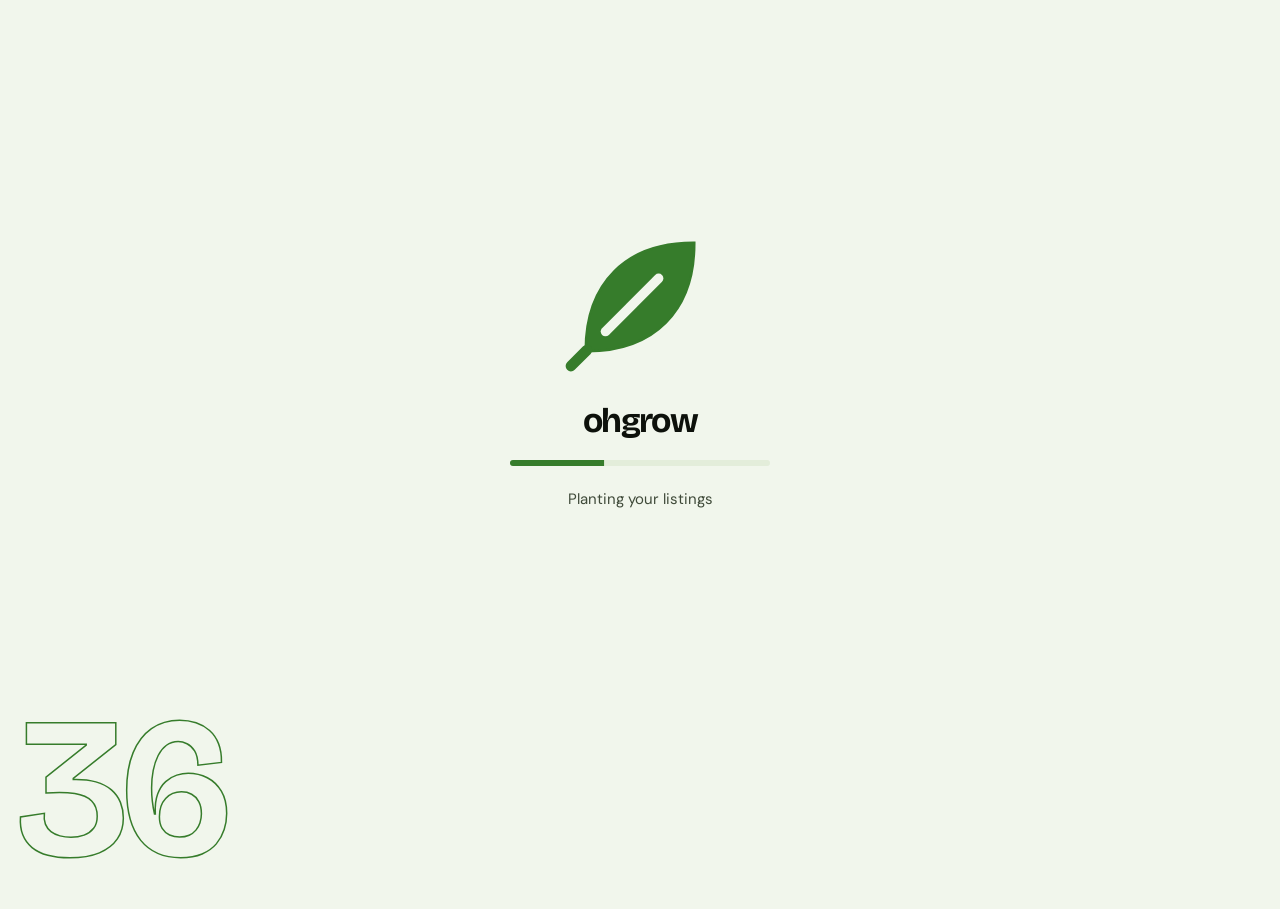
==== index.html @ b1cdbdea "Mobile: solid header runs to both screen edges; bottom dock is dark over light screens and greenish " ====
<!DOCTYPE html>
<html lang="en">
<head>
  <meta charset="UTF-8">
  <meta name="viewport" content="width=device-width, initial-scale=1, viewport-fit=cover">
  <title>Ohgrow</title>
  <link rel="preconnect" href="https://fonts.googleapis.com">
  <link rel="preconnect" href="https://fonts.gstatic.com" crossorigin>
  <link rel="stylesheet" href="https://fonts.googleapis.com/css2?family=Bricolage+Grotesque:opsz,wght@12..96,400..800&family=DM+Sans:wght@400;500;700&display=swap">
  <link rel="stylesheet" href="css/base.css?v=64">
  <link rel="stylesheet" href="css/components.css?v=64">
  <link rel="stylesheet" href="css/loading.css?v=64">
</head>
<body>
  <main class="page" aria-label="Loading Ohgrow">
    <div class="load-center">
      <div class="logo-anim" id="loaderLogo" role="img" aria-label="Ohgrow leaf logo">
        <div class="la-wrap">
          <svg class="la-outline" viewBox="0 0 64 64"><path pathLength="1" d="M12 52C12 27 27 12 52 12C52 37 37 52 12 52Z"/><path pathLength="1" d="M12 52 6 58"/></svg>
          <div class="la-fill"><svg viewBox="0 0 64 64"><use href="assets/icons/sprite.svg?v=64#leaf"/></svg></div>
        </div>
      </div>
      <div class="word">ohgrow</div>
      <div class="bar"><i id="barFill"></i></div>
      <p class="load-msg" id="loadMsg" aria-live="polite">Preparing the soil</p>
    </div>
    <div class="load-pct" id="pct" aria-hidden="true">0</div>
  </main>

  <script src="js/main.js?v=64"></script>
  <script src="js/loading.js?v=64"></script>

</body>
</html>
---- css/base.css ----
:root{
  color-scheme: light;
  --bg:#F1F6EC;
  --surface:#FFFFFF;
  --soft:#E3EDDA;
  --line:#D0DEC6;
  --ink:#0D110B;
  --ink2:#3F4A39;
  --green:#367C2B;
  --green-d:#285F20;
  --leaf:#6BAF3F;
  --sun:#E6B422;
  --font-display:'Bricolage Grotesque','Helvetica Neue',Arial,sans-serif;
  --font-body:'DM Sans',system-ui,-apple-system,'Segoe UI',sans-serif;
  --ease:cubic-bezier(.2,.8,.2,1);
}
*{box-sizing:border-box}
html{scroll-behavior:smooth}
body{
  margin:0;background:var(--bg);color:var(--ink);font:400 16px/1.55 var(--font-body);
  padding-left:max(16px,env(safe-area-inset-left,0px));
  padding-right:max(16px,env(safe-area-inset-right,0px));
  -webkit-font-smoothing:antialiased;
  animation:pageIn .5s ease;
}
body.leaving{opacity:0;transition:opacity .45s ease}
body.lock{overflow:hidden}
@keyframes pageIn{from{opacity:0}}
h1,h2,h3,p{margin:0}
a{color:inherit;text-decoration:none}
button{font:inherit;color:inherit;background:none;border:0;padding:0;cursor:pointer}
:focus-visible{outline:3px solid var(--green);outline-offset:3px;border-radius:8px}
svg.i{width:20px;height:20px;fill:none;stroke:currentColor;stroke-width:1.8;stroke-linecap:round;stroke-linejoin:round;flex:none}

.outline{color:transparent;-webkit-text-stroke:1.5px var(--green)}
@supports not (-webkit-text-stroke:1px #000){.outline{color:var(--green)}}

@media (prefers-reduced-motion:reduce){
  *,*::before,*::after{animation-duration:.01ms!important;animation-delay:0s!important;animation-iteration-count:1!important;transition-duration:.01ms!important;transition-delay:0s!important}
  html{scroll-behavior:auto}
}

/* custom scrollbars: one system for the whole site, themed with variables.
   page = 12px bar on the page colour; panels and dialogs = slim 10px bar with no track.
   dark surfaces (auth dialog, product view) switch the thumb to mint. No horizontal bars anywhere. */
:root{--sb-w:12px;--sb-track:var(--bg);--sb-thumb:var(--green);--sb-thumb-h:var(--green-d)}
.au-in,.pd-scroll,.rf-in,.dd-menu,.c-list,.rail nav,.panel{--sb-w:10px;--sb-track:transparent}
.au-in,.pd-scroll{--sb-thumb:#8EDB78;--sb-thumb-h:#fff}
::-webkit-scrollbar{width:var(--sb-w);height:var(--sb-w)}
::-webkit-scrollbar:horizontal{display:none;height:0}
::-webkit-scrollbar-track{background:var(--sb-track)}
::-webkit-scrollbar-thumb{min-height:48px;border:3px solid transparent;border-radius:999px;background:var(--sb-thumb);background-clip:padding-box}
::-webkit-scrollbar-thumb:hover{background:var(--sb-thumb-h);background-clip:padding-box}
::-webkit-scrollbar-corner{background:transparent}
.au-in::-webkit-scrollbar-track{margin-block:22px}
@supports (-moz-appearance:none){*{scrollbar-width:thin;scrollbar-color:var(--sb-thumb) var(--sb-track)}}
---- css/components.css ----
/* logo */
.tile{display:grid;place-items:center;width:42px;height:42px;border-radius:13px;background:var(--green);color:#fff;--rib:var(--green);flex:none}
.tile svg{width:26px;height:26px}
.brand{display:flex;align-items:center;gap:10px}
.word{font:700 26px/1 var(--font-display);letter-spacing:-.045em}

/* animated logo: outline draws, then fill rises, then it sways */
.logo-anim{--s:140px;--stroke:var(--green);--fillc:var(--green);--rib:var(--bg);position:relative;width:var(--s);aspect-ratio:1;display:block}
.logo-anim .la-wrap{position:absolute;inset:0;transform-origin:18% 88%}
.logo-anim svg{position:absolute;inset:0;width:100%;height:100%;overflow:visible}
.la-outline path{fill:none;stroke:var(--stroke);stroke-width:1.8;stroke-linecap:round;stroke-dasharray:1;stroke-dashoffset:1}
.la-fill{position:absolute;inset:0;clip-path:inset(100% 0 0 0);color:var(--fillc)}
.logo-anim.play .la-outline path{animation:draw 1.1s var(--ease) .1s forwards}
.logo-anim.play .la-fill{animation:rise 1.2s var(--ease) 1s forwards}
.logo-anim.play .la-wrap{animation:sway 6s ease-in-out 2.4s infinite}
@keyframes draw{to{stroke-dashoffset:0}}
@keyframes rise{to{clip-path:inset(0)}}
@keyframes sway{0%,100%{transform:rotate(-2.5deg)}50%{transform:rotate(3deg)}}

/* buttons: green rises from the bottom on hover, like soil */
.btn{position:relative;isolation:isolate;overflow:hidden;display:inline-flex;align-items:center;gap:14px;height:52px;padding:6px 6px 6px 24px;border-radius:999px;font-weight:700;white-space:nowrap;transition:color .35s}
.btn::before{content:"";position:absolute;z-index:-1;left:-10%;top:0;width:120%;height:100%;border-radius:50% 50% 0 0/55% 55% 0 0;background:var(--green);transform:translateY(105%);transition:transform .55s var(--ease),border-radius .55s var(--ease)}
.btn:hover::before,.btn:focus-visible::before{transform:translateY(0);border-radius:0}
.btn .ico{display:grid;place-items:center;width:40px;height:40px;border-radius:50%;background:#fff;color:var(--ink);transition:transform .45s var(--ease)}
.btn .ico svg{transition:transform .45s var(--ease)}
.btn:hover .ico{transform:scale(1.08)}
.btn:hover .ico svg{transform:translateX(3px)}
.btn-dark{background:var(--ink);color:#fff}
.btn-ghost{box-shadow:inset 0 0 0 1.5px var(--ink);padding-right:24px}
.btn-ghost:hover{color:#fff;box-shadow:inset 0 0 0 1.5px var(--green)}

.circle{display:grid;place-items:center;width:48px;height:48px;border-radius:50%;background:var(--surface);box-shadow:inset 0 0 0 1.5px var(--line);transition:background .3s,color .3s,transform .4s var(--ease)}
.circle:hover{background:var(--green);color:#fff;transform:rotate(-8deg) scale(1.06)}
.circle:disabled{opacity:.4;pointer-events:none}
/* sell button: after sign in it reads "Add products" and its plus turns into the arrow on hover */
.sell-cta .ico{position:relative}
.sell-cta .ico svg{grid-area:1/1;transition:transform .45s var(--ease),opacity .35s var(--ease)}
.sell-cta .i-plus{display:none}
.sell-cta[data-in] .i-plus{display:block}
.sell-cta[data-in] .i-arr{opacity:0;transform:translateX(-6px) rotate(-45deg) scale(.6)}
.sell-cta[data-in]:hover .ico svg.i-arr,.sell-cta[data-in]:focus-visible .ico svg.i-arr{opacity:1;transform:translateX(3px)}
.sell-cta[data-in]:hover .ico svg.i-plus,.sell-cta[data-in]:focus-visible .ico svg.i-plus{opacity:0;transform:rotate(90deg) scale(.6)}
---- css/loading.css ----
.page{min-height:100svh;display:grid;grid-template-rows:1fr auto;
  padding-block:calc(env(safe-area-inset-top,0px) + 20px) calc(env(safe-area-inset-bottom,0px) + 20px)}
.load-center{display:grid;place-content:center;justify-items:center;gap:22px;text-align:center}
.load-center .logo-anim{--s:clamp(120px,22vw,170px)}
.load-center .word{font-size:34px}
.bar{width:min(260px,70vw);height:6px;border-radius:9px;background:var(--soft);overflow:hidden}
.bar i{display:block;height:100%;width:100%;background:var(--green);transform:scaleX(0);transform-origin:left}
.load-msg{color:var(--ink2);font-size:15px;min-height:24px}
.load-pct{font:600 clamp(80px,16vw,200px)/.85 var(--font-display);letter-spacing:-.05em;font-variant-numeric:tabular-nums;color:transparent;-webkit-text-stroke:1.5px var(--green);padding-bottom:6px}
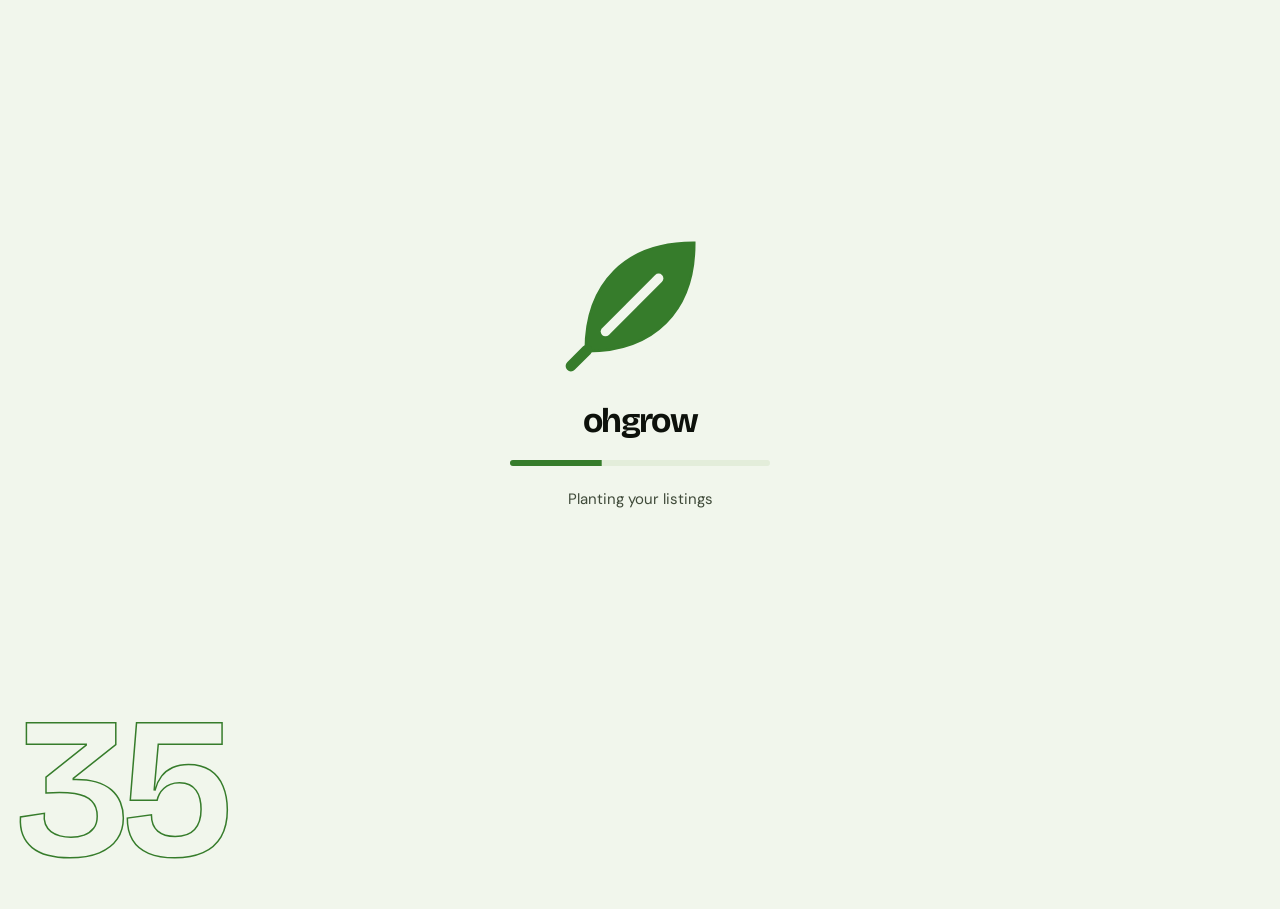
==== commit e6e94d41: "Home: Services section after the guide, with a For farmers / For buyers switch and four service card" ====
--- a/index.html
+++ b/index.html
@@ -7,9 +7,9 @@
   <link rel="preconnect" href="https://fonts.googleapis.com">
   <link rel="preconnect" href="https://fonts.gstatic.com" crossorigin>
   <link rel="stylesheet" href="https://fonts.googleapis.com/css2?family=Bricolage+Grotesque:opsz,wght@12..96,400..800&family=DM+Sans:wght@400;500;700&display=swap">
-  <link rel="stylesheet" href="css/base.css?v=64">
-  <link rel="stylesheet" href="css/components.css?v=64">
-  <link rel="stylesheet" href="css/loading.css?v=64">
+  <link rel="stylesheet" href="css/base.css?v=65">
+  <link rel="stylesheet" href="css/components.css?v=65">
+  <link rel="stylesheet" href="css/loading.css?v=65">
 </head>
 <body>
   <main class="page" aria-label="Loading Ohgrow">
@@ -17,7 +17,7 @@
       <div class="logo-anim" id="loaderLogo" role="img" aria-label="Ohgrow leaf logo">
         <div class="la-wrap">
           <svg class="la-outline" viewBox="0 0 64 64"><path pathLength="1" d="M12 52C12 27 27 12 52 12C52 37 37 52 12 52Z"/><path pathLength="1" d="M12 52 6 58"/></svg>
-          <div class="la-fill"><svg viewBox="0 0 64 64"><use href="assets/icons/sprite.svg?v=64#leaf"/></svg></div>
+          <div class="la-fill"><svg viewBox="0 0 64 64"><use href="assets/icons/sprite.svg?v=65#leaf"/></svg></div>
         </div>
       </div>
       <div class="word">ohgrow</div>
@@ -27,8 +27,8 @@
     <div class="load-pct" id="pct" aria-hidden="true">0</div>
   </main>
 
-  <script src="js/main.js?v=64"></script>
-  <script src="js/loading.js?v=64"></script>
+  <script src="js/main.js?v=65"></script>
+  <script src="js/loading.js?v=65"></script>
 
 </body>
 </html>
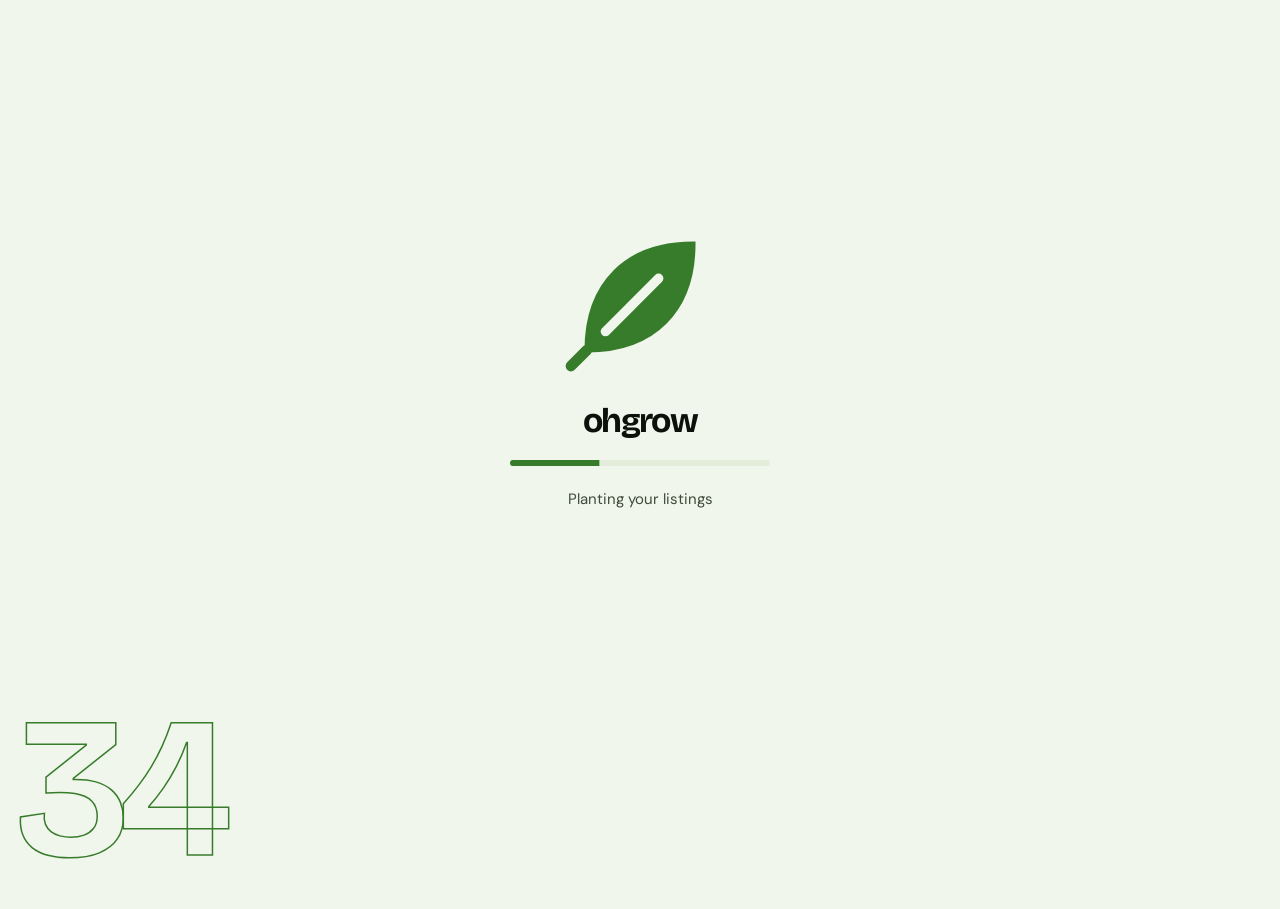
==== commit 65816600: "Every select on the site is now the shared custom dropdown (sell form category, unit and state; mark" ====
--- a/index.html
+++ b/index.html
@@ -7,9 +7,9 @@
   <link rel="preconnect" href="https://fonts.googleapis.com">
   <link rel="preconnect" href="https://fonts.gstatic.com" crossorigin>
   <link rel="stylesheet" href="https://fonts.googleapis.com/css2?family=Bricolage+Grotesque:opsz,wght@12..96,400..800&family=DM+Sans:wght@400;500;700&display=swap">
-  <link rel="stylesheet" href="css/base.css?v=65">
-  <link rel="stylesheet" href="css/components.css?v=65">
-  <link rel="stylesheet" href="css/loading.css?v=65">
+  <link rel="stylesheet" href="css/base.css?v=66">
+  <link rel="stylesheet" href="css/components.css?v=66">
+  <link rel="stylesheet" href="css/loading.css?v=66">
 </head>
 <body>
   <main class="page" aria-label="Loading Ohgrow">
@@ -17,7 +17,7 @@
       <div class="logo-anim" id="loaderLogo" role="img" aria-label="Ohgrow leaf logo">
         <div class="la-wrap">
           <svg class="la-outline" viewBox="0 0 64 64"><path pathLength="1" d="M12 52C12 27 27 12 52 12C52 37 37 52 12 52Z"/><path pathLength="1" d="M12 52 6 58"/></svg>
-          <div class="la-fill"><svg viewBox="0 0 64 64"><use href="assets/icons/sprite.svg?v=65#leaf"/></svg></div>
+          <div class="la-fill"><svg viewBox="0 0 64 64"><use href="assets/icons/sprite.svg?v=66#leaf"/></svg></div>
         </div>
       </div>
       <div class="word">ohgrow</div>
@@ -27,8 +27,8 @@
     <div class="load-pct" id="pct" aria-hidden="true">0</div>
   </main>
 
-  <script src="js/main.js?v=65"></script>
-  <script src="js/loading.js?v=65"></script>
+  <script src="js/main.js?v=66"></script>
+  <script src="js/loading.js?v=66"></script>
 
 </body>
 </html>
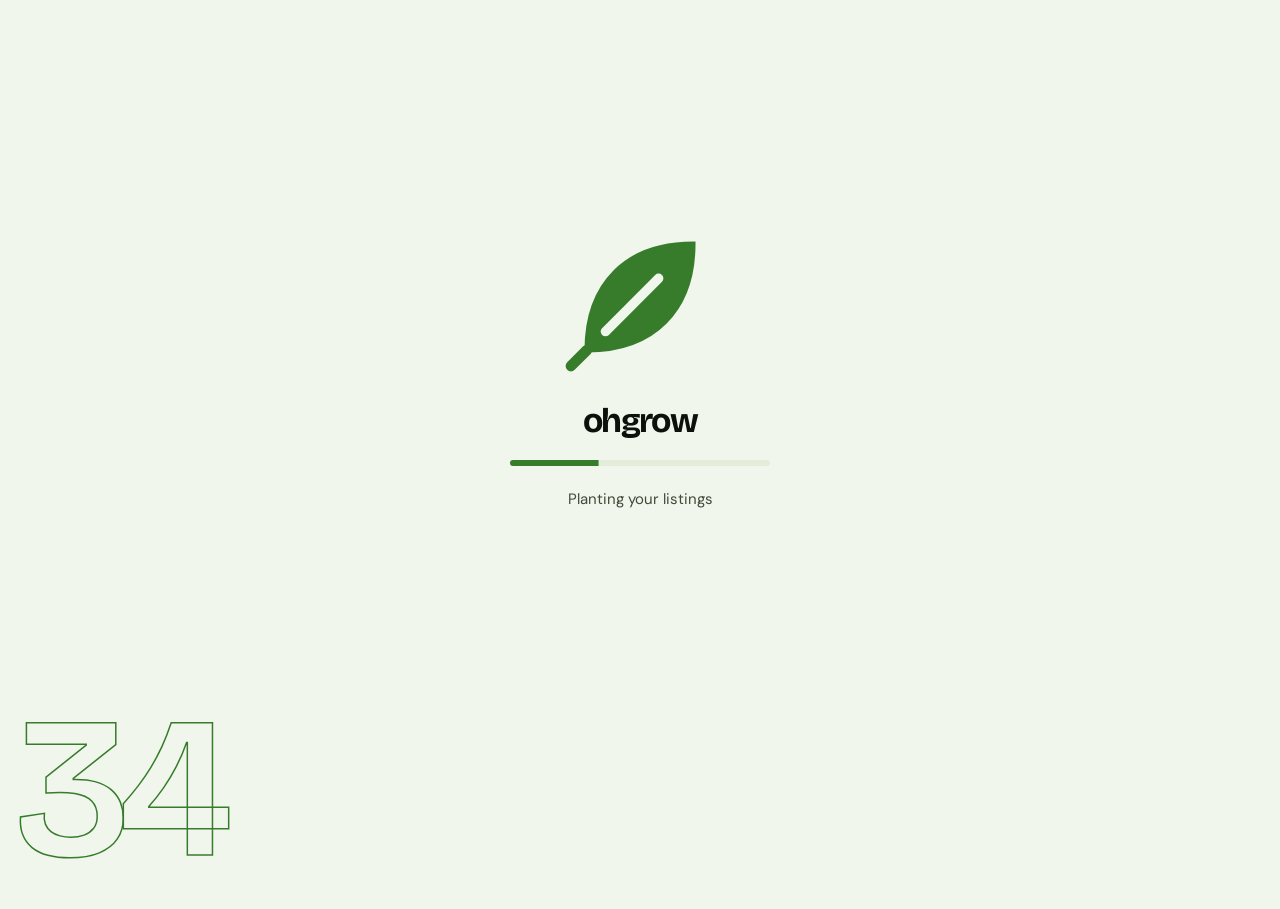
==== commit 86ec2061: "Side nav Services button scrolls to the Services section and lights up while you are in it; works fr" ====
--- a/index.html
+++ b/index.html
@@ -7,9 +7,9 @@
   <link rel="preconnect" href="https://fonts.googleapis.com">
   <link rel="preconnect" href="https://fonts.gstatic.com" crossorigin>
   <link rel="stylesheet" href="https://fonts.googleapis.com/css2?family=Bricolage+Grotesque:opsz,wght@12..96,400..800&family=DM+Sans:wght@400;500;700&display=swap">
-  <link rel="stylesheet" href="css/base.css?v=66">
-  <link rel="stylesheet" href="css/components.css?v=66">
-  <link rel="stylesheet" href="css/loading.css?v=66">
+  <link rel="stylesheet" href="css/base.css?v=67">
+  <link rel="stylesheet" href="css/components.css?v=67">
+  <link rel="stylesheet" href="css/loading.css?v=67">
 </head>
 <body>
   <main class="page" aria-label="Loading Ohgrow">
@@ -17,7 +17,7 @@
       <div class="logo-anim" id="loaderLogo" role="img" aria-label="Ohgrow leaf logo">
         <div class="la-wrap">
           <svg class="la-outline" viewBox="0 0 64 64"><path pathLength="1" d="M12 52C12 27 27 12 52 12C52 37 37 52 12 52Z"/><path pathLength="1" d="M12 52 6 58"/></svg>
-          <div class="la-fill"><svg viewBox="0 0 64 64"><use href="assets/icons/sprite.svg?v=66#leaf"/></svg></div>
+          <div class="la-fill"><svg viewBox="0 0 64 64"><use href="assets/icons/sprite.svg?v=67#leaf"/></svg></div>
         </div>
       </div>
       <div class="word">ohgrow</div>
@@ -27,8 +27,8 @@
     <div class="load-pct" id="pct" aria-hidden="true">0</div>
   </main>
 
-  <script src="js/main.js?v=66"></script>
-  <script src="js/loading.js?v=66"></script>
+  <script src="js/main.js?v=67"></script>
+  <script src="js/loading.js?v=67"></script>
 
 </body>
 </html>
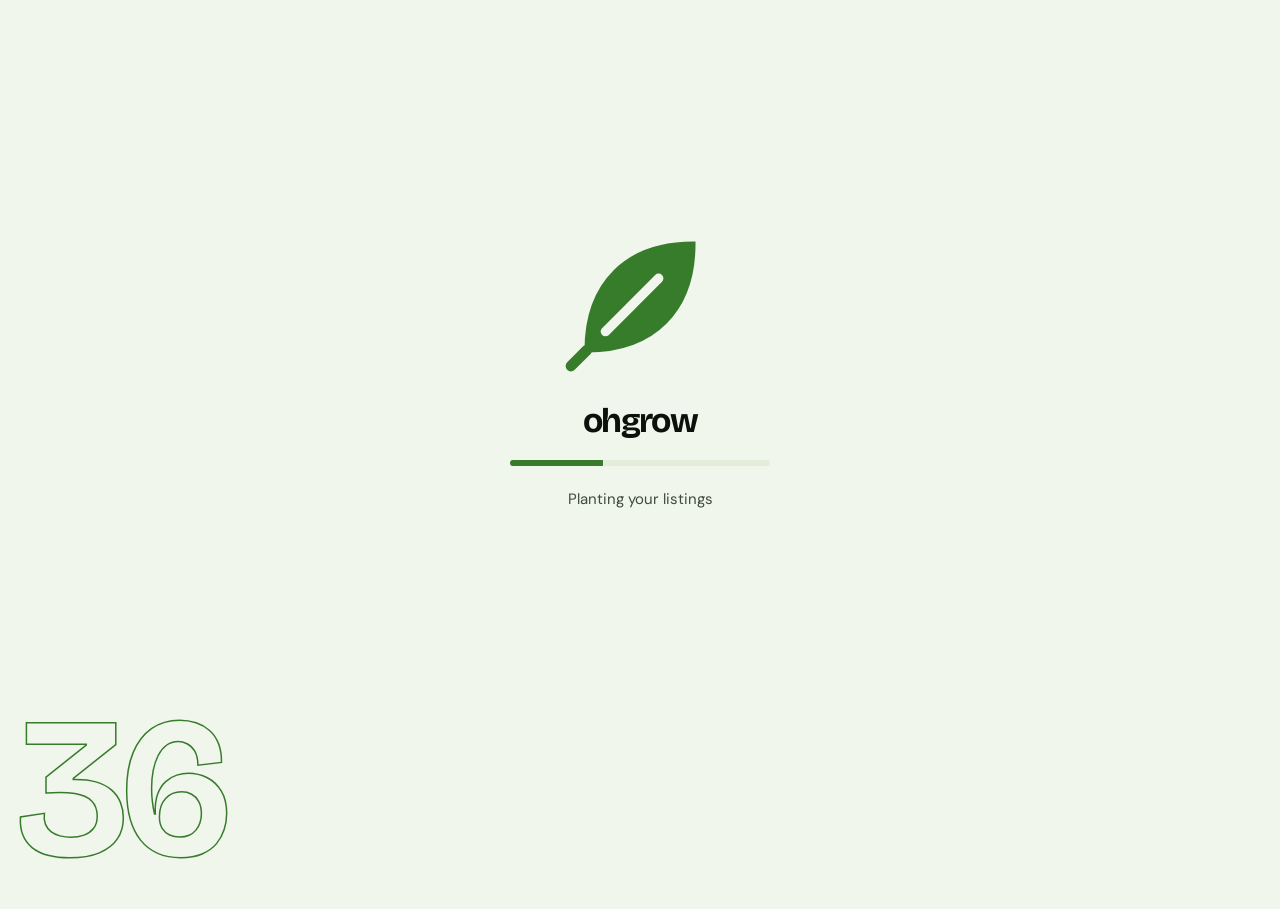
==== commit 90bbbb13: "Mobile menu Services link goes to the Services section; cache bust v68" ====
--- a/index.html
+++ b/index.html
@@ -7,9 +7,9 @@
   <link rel="preconnect" href="https://fonts.googleapis.com">
   <link rel="preconnect" href="https://fonts.gstatic.com" crossorigin>
   <link rel="stylesheet" href="https://fonts.googleapis.com/css2?family=Bricolage+Grotesque:opsz,wght@12..96,400..800&family=DM+Sans:wght@400;500;700&display=swap">
-  <link rel="stylesheet" href="css/base.css?v=67">
-  <link rel="stylesheet" href="css/components.css?v=67">
-  <link rel="stylesheet" href="css/loading.css?v=67">
+  <link rel="stylesheet" href="css/base.css?v=68">
+  <link rel="stylesheet" href="css/components.css?v=68">
+  <link rel="stylesheet" href="css/loading.css?v=68">
 </head>
 <body>
   <main class="page" aria-label="Loading Ohgrow">
@@ -17,7 +17,7 @@
       <div class="logo-anim" id="loaderLogo" role="img" aria-label="Ohgrow leaf logo">
         <div class="la-wrap">
           <svg class="la-outline" viewBox="0 0 64 64"><path pathLength="1" d="M12 52C12 27 27 12 52 12C52 37 37 52 12 52Z"/><path pathLength="1" d="M12 52 6 58"/></svg>
-          <div class="la-fill"><svg viewBox="0 0 64 64"><use href="assets/icons/sprite.svg?v=67#leaf"/></svg></div>
+          <div class="la-fill"><svg viewBox="0 0 64 64"><use href="assets/icons/sprite.svg?v=68#leaf"/></svg></div>
         </div>
       </div>
       <div class="word">ohgrow</div>
@@ -27,8 +27,8 @@
     <div class="load-pct" id="pct" aria-hidden="true">0</div>
   </main>
 
-  <script src="js/main.js?v=67"></script>
-  <script src="js/loading.js?v=67"></script>
+  <script src="js/main.js?v=68"></script>
+  <script src="js/loading.js?v=68"></script>
 
 </body>
 </html>
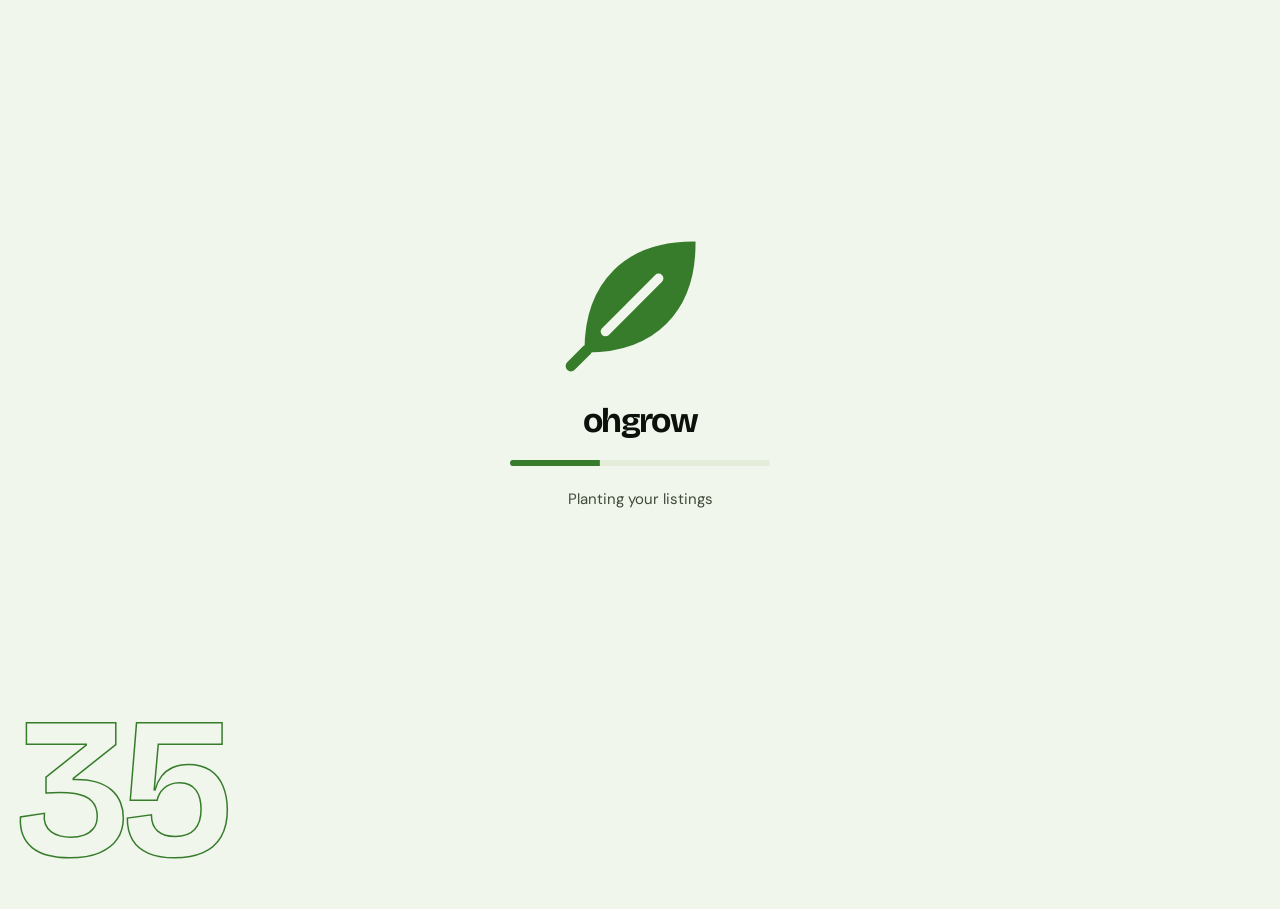
==== commit ac3f7f14: "Services cards 2 by 2 on mobile; cache bust v69" ====
--- a/index.html
+++ b/index.html
@@ -7,9 +7,9 @@
   <link rel="preconnect" href="https://fonts.googleapis.com">
   <link rel="preconnect" href="https://fonts.gstatic.com" crossorigin>
   <link rel="stylesheet" href="https://fonts.googleapis.com/css2?family=Bricolage+Grotesque:opsz,wght@12..96,400..800&family=DM+Sans:wght@400;500;700&display=swap">
-  <link rel="stylesheet" href="css/base.css?v=68">
-  <link rel="stylesheet" href="css/components.css?v=68">
-  <link rel="stylesheet" href="css/loading.css?v=68">
+  <link rel="stylesheet" href="css/base.css?v=69">
+  <link rel="stylesheet" href="css/components.css?v=69">
+  <link rel="stylesheet" href="css/loading.css?v=69">
 </head>
 <body>
   <main class="page" aria-label="Loading Ohgrow">
@@ -17,7 +17,7 @@
       <div class="logo-anim" id="loaderLogo" role="img" aria-label="Ohgrow leaf logo">
         <div class="la-wrap">
           <svg class="la-outline" viewBox="0 0 64 64"><path pathLength="1" d="M12 52C12 27 27 12 52 12C52 37 37 52 12 52Z"/><path pathLength="1" d="M12 52 6 58"/></svg>
-          <div class="la-fill"><svg viewBox="0 0 64 64"><use href="assets/icons/sprite.svg?v=68#leaf"/></svg></div>
+          <div class="la-fill"><svg viewBox="0 0 64 64"><use href="assets/icons/sprite.svg?v=69#leaf"/></svg></div>
         </div>
       </div>
       <div class="word">ohgrow</div>
@@ -27,8 +27,8 @@
     <div class="load-pct" id="pct" aria-hidden="true">0</div>
   </main>
 
-  <script src="js/main.js?v=68"></script>
-  <script src="js/loading.js?v=68"></script>
+  <script src="js/main.js?v=69"></script>
+  <script src="js/loading.js?v=69"></script>
 
 </body>
 </html>
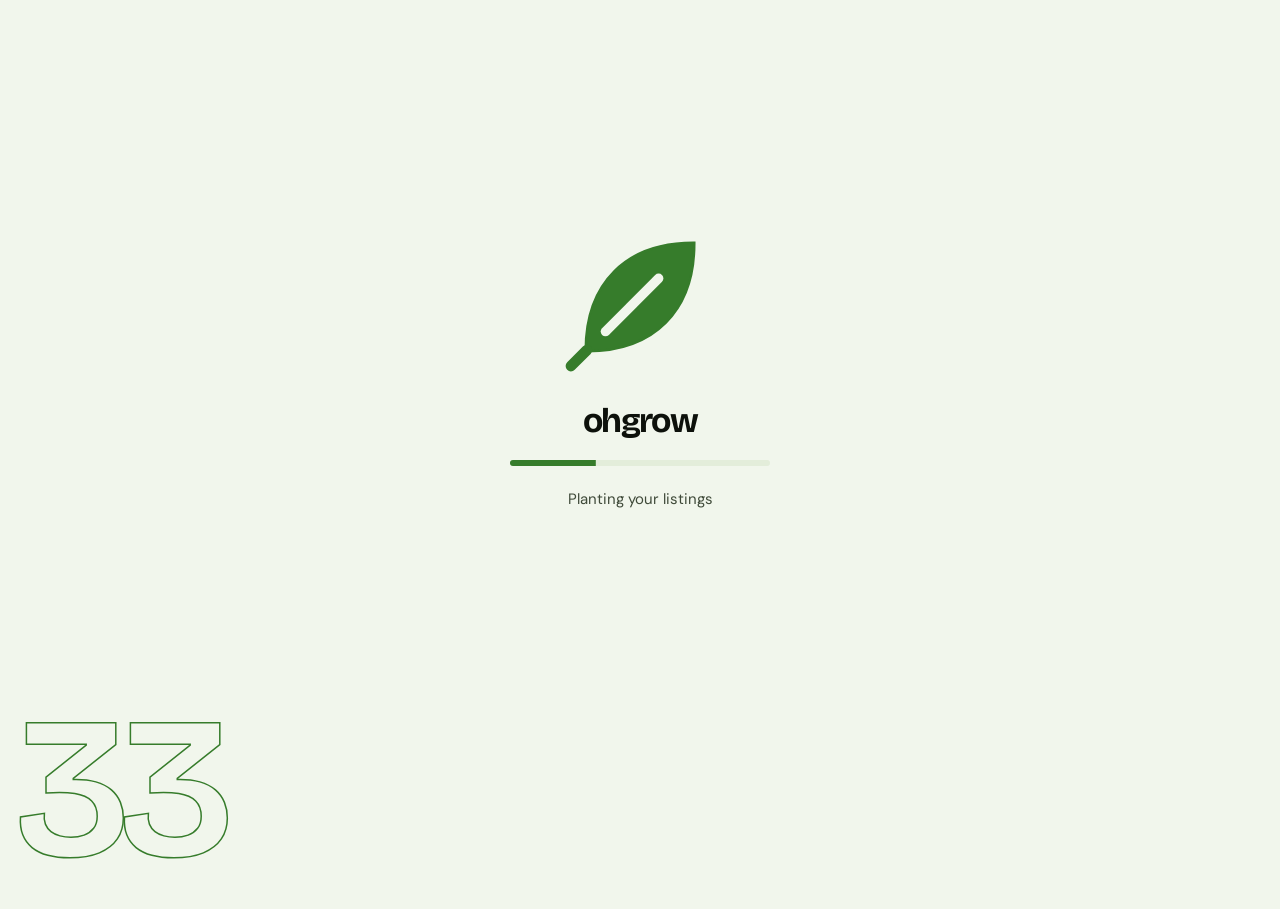
==== commit b01fa1f0: "About section with small photo groups sliding on both sides under a dark overlay; About button now b" ====
--- a/index.html
+++ b/index.html
@@ -7,9 +7,9 @@
   <link rel="preconnect" href="https://fonts.googleapis.com">
   <link rel="preconnect" href="https://fonts.gstatic.com" crossorigin>
   <link rel="stylesheet" href="https://fonts.googleapis.com/css2?family=Bricolage+Grotesque:opsz,wght@12..96,400..800&family=DM+Sans:wght@400;500;700&display=swap">
-  <link rel="stylesheet" href="css/base.css?v=69">
-  <link rel="stylesheet" href="css/components.css?v=69">
-  <link rel="stylesheet" href="css/loading.css?v=69">
+  <link rel="stylesheet" href="css/base.css?v=70">
+  <link rel="stylesheet" href="css/components.css?v=70">
+  <link rel="stylesheet" href="css/loading.css?v=70">
 </head>
 <body>
   <main class="page" aria-label="Loading Ohgrow">
@@ -17,7 +17,7 @@
       <div class="logo-anim" id="loaderLogo" role="img" aria-label="Ohgrow leaf logo">
         <div class="la-wrap">
           <svg class="la-outline" viewBox="0 0 64 64"><path pathLength="1" d="M12 52C12 27 27 12 52 12C52 37 37 52 12 52Z"/><path pathLength="1" d="M12 52 6 58"/></svg>
-          <div class="la-fill"><svg viewBox="0 0 64 64"><use href="assets/icons/sprite.svg?v=69#leaf"/></svg></div>
+          <div class="la-fill"><svg viewBox="0 0 64 64"><use href="assets/icons/sprite.svg?v=70#leaf"/></svg></div>
         </div>
       </div>
       <div class="word">ohgrow</div>
@@ -27,8 +27,8 @@
     <div class="load-pct" id="pct" aria-hidden="true">0</div>
   </main>
 
-  <script src="js/main.js?v=69"></script>
-  <script src="js/loading.js?v=69"></script>
+  <script src="js/main.js?v=70"></script>
+  <script src="js/loading.js?v=70"></script>
 
 </body>
 </html>
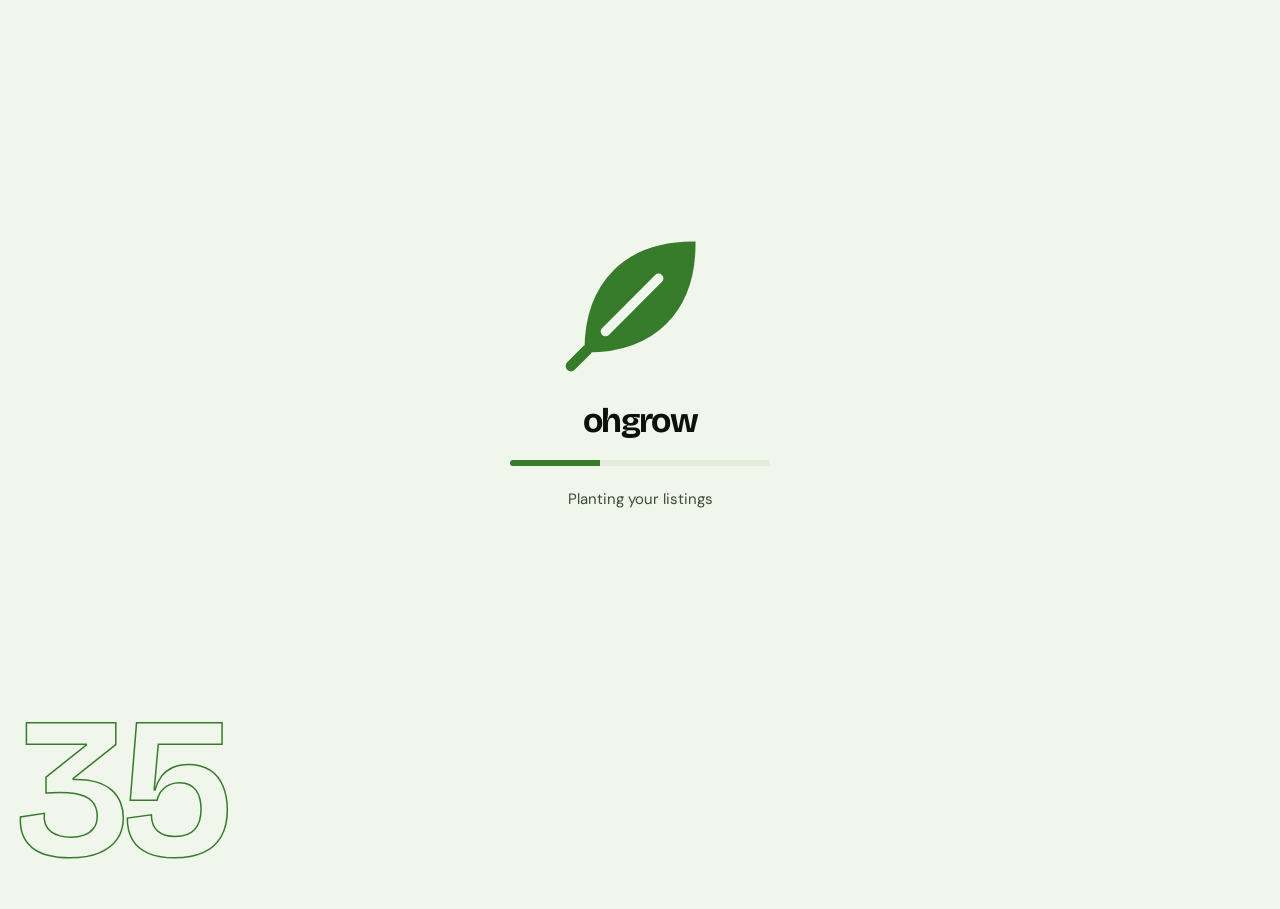
==== commit b82a478f: "Contact section (nav Contact goes to it) and a full-width footer: ticker, statement, link columns, c" ====
--- a/index.html
+++ b/index.html
@@ -7,9 +7,9 @@
   <link rel="preconnect" href="https://fonts.googleapis.com">
   <link rel="preconnect" href="https://fonts.gstatic.com" crossorigin>
   <link rel="stylesheet" href="https://fonts.googleapis.com/css2?family=Bricolage+Grotesque:opsz,wght@12..96,400..800&family=DM+Sans:wght@400;500;700&display=swap">
-  <link rel="stylesheet" href="css/base.css?v=70">
-  <link rel="stylesheet" href="css/components.css?v=70">
-  <link rel="stylesheet" href="css/loading.css?v=70">
+  <link rel="stylesheet" href="css/base.css?v=71">
+  <link rel="stylesheet" href="css/components.css?v=71">
+  <link rel="stylesheet" href="css/loading.css?v=71">
 </head>
 <body>
   <main class="page" aria-label="Loading Ohgrow">
@@ -17,7 +17,7 @@
       <div class="logo-anim" id="loaderLogo" role="img" aria-label="Ohgrow leaf logo">
         <div class="la-wrap">
           <svg class="la-outline" viewBox="0 0 64 64"><path pathLength="1" d="M12 52C12 27 27 12 52 12C52 37 37 52 12 52Z"/><path pathLength="1" d="M12 52 6 58"/></svg>
-          <div class="la-fill"><svg viewBox="0 0 64 64"><use href="assets/icons/sprite.svg?v=70#leaf"/></svg></div>
+          <div class="la-fill"><svg viewBox="0 0 64 64"><use href="assets/icons/sprite.svg?v=71#leaf"/></svg></div>
         </div>
       </div>
       <div class="word">ohgrow</div>
@@ -27,8 +27,8 @@
     <div class="load-pct" id="pct" aria-hidden="true">0</div>
   </main>
 
-  <script src="js/main.js?v=70"></script>
-  <script src="js/loading.js?v=70"></script>
+  <script src="js/main.js?v=71"></script>
+  <script src="js/loading.js?v=71"></script>
 
 </body>
 </html>
